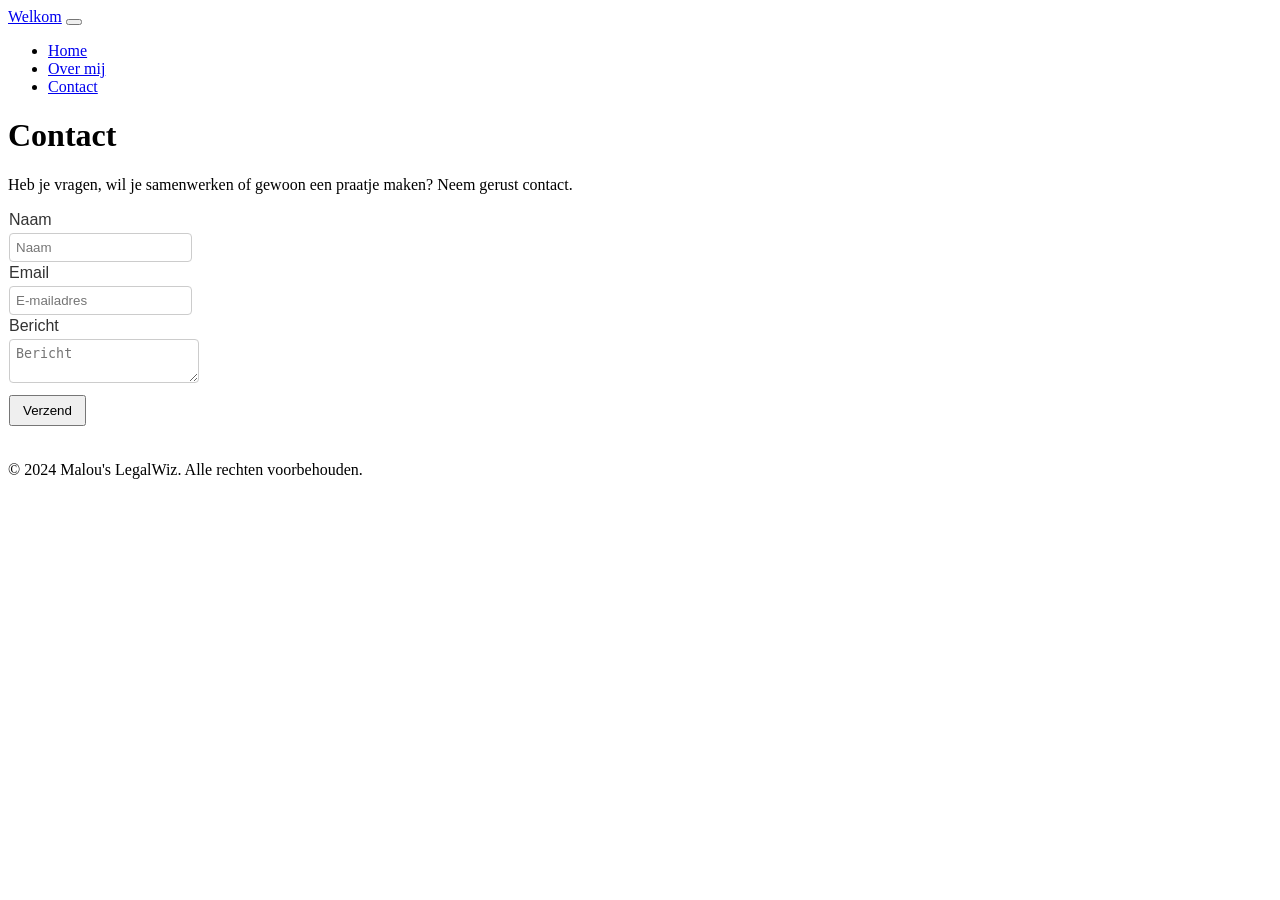
==== contact.html @ 7b3f56a3 "Add files via upload" ====
<!DOCTYPE html>
<html lang="en">
<head>
<!-- Verplichte metatags -->
<meta charset="utf-8">
<meta name="viewport" content="width=device-width, initial-scale=1">
<!-- Bootstrap-CSS -->
<link rel="stylesheet"
type="text/css"
href="css/bootstrap.rtl.css">
<title>Contact</title>
</head>
<body>
<nav class="navbar navbar-expand-lg navbar-dark bg-dark">
<div class="container-fluid">
<div class="col-sm">
<a class="navbar-brand" href="index.html">Welkom</a>
<button
class="navbar-toggler"
type="button"
data-bs-toggle="collapse"
data-bs-target="#navbarNav"
aria-controls="navbarNav"
aria-expanded="false"
aria-label="Toggle navigation">
<span class="navbar-toggler-icon"></span>
</button>
<div class="collapse navbar-collapse" id="navbarNav">
<ul class="navbar-nav">
<li class="nav-item">
<a class="nav-link active" aria-current="page" href="index.html">Home</a>
</li>
<li class="nav-item">
<a class="nav-link" href="overmij.html">Over mij</a>
</li>
<li class="nav-item">
<a class="nav-link" href="contact.html">Contact</a>
</li>
</ul>
</div>
</div>
</div>
</nav>
<div class="container">
<div class="col-sm">
<p><h1>Contact</h1></p>
<p>Heb je vragen, wil je samenwerken of gewoon een praatje maken? Neem gerust contact.</p>
<table class="Form">
  <link rel="stylesheet" href="stijl.css">
    <form> 
    <tr>
      <td>Naam <input type="text" placeholder="Naam" /></td>
    </tr>
    <tr>
      <td>Email <input type="email" placeholder="E-mailadres" /></td>
    </tr>
    <tr>
      <td>Bericht <textarea placeholder="Bericht"></textarea></td>
    </tr>
    <tr>
      <td><button type="submit">Verzend</button></td>
    </tr>
  </form>
</table>
<br>
</div>
</div>
<footer class="bg-dark text-light text-left p-2">
<p>&copy; 2024 Malou's LegalWiz. Alle rechten voorbehouden.</p>
</footer>
<!-- Bootstrap-JavaScript-->
<script src="js/bootstrap.rtl.js"></script>
</body>
</html>
---- stijl.css ----
.Form {
    color: #333; 
    font-family: Arial, sans-serif;
    border-collapse: collapse;
}

.Form input, .Form textarea {
    padding: 6px;
    margin-top: 4px;
    border: 1px solid #ccc;
    border-radius: 4px;
    display: block; 
}

.Form button {
    margin-top: 10px;
    padding: 6px 12px;
    cursor: pointer;
}
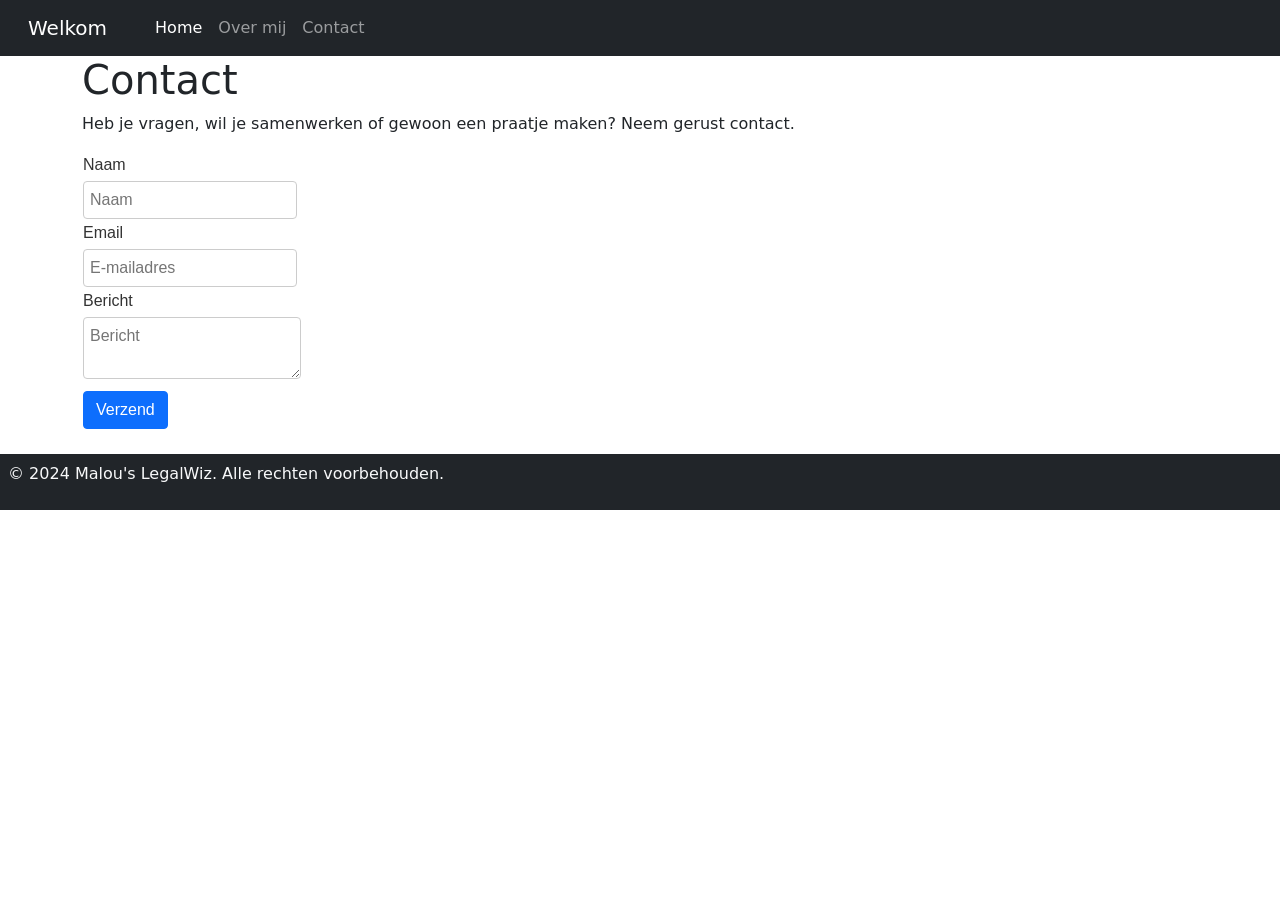
==== commit f9351fcb: "Revise contact.html for improved form layout Updated the contact form structure and styling." ====
--- a/contact.html
+++ b/contact.html
@@ -1,67 +1,55 @@
 <!DOCTYPE html>
-<html lang="en">
+<html lang="nl">
 <head>
 <!-- Verplichte metatags -->
 <meta charset="utf-8">
 <meta name="viewport" content="width=device-width, initial-scale=1">
 <!-- Bootstrap-CSS -->
-<link rel="stylesheet"
-type="text/css"
-href="css/bootstrap.rtl.css">
-<title>Contact</title>
+<link rel="stylesheet" type="text/css" href="css/bootstrap.rtl.css">
+<link rel="stylesheet" href="stijl.css">
+<title>Homepage</title>
 </head>
 <body>
-<nav class="navbar navbar-expand-lg navbar-dark bg-dark">
-<div class="container-fluid">
-<div class="col-sm">
-<a class="navbar-brand" href="index.html">Welkom</a>
-<button
-class="navbar-toggler"
-type="button"
-data-bs-toggle="collapse"
-data-bs-target="#navbarNav"
-aria-controls="navbarNav"
-aria-expanded="false"
-aria-label="Toggle navigation">
-<span class="navbar-toggler-icon"></span>
-</button>
+    <nav class="navbar navbar-expand-lg navbar-dark bg-dark">
+    <div class="container-fluid">
+    <a class="navbar-brand" href="index.html">Welkom</a>
+
 <div class="collapse navbar-collapse" id="navbarNav">
-<ul class="navbar-nav">
-<li class="nav-item">
-<a class="nav-link active" aria-current="page" href="index.html">Home</a>
-</li>
-<li class="nav-item">
-<a class="nav-link" href="overmij.html">Over mij</a>
-</li>
-<li class="nav-item">
-<a class="nav-link" href="contact.html">Contact</a>
-</li>
-</ul>
+    <ul class="navbar-nav">
+        <li class="nav-item">
+        <a class="nav-link active" aria-current="page" href="index.html">Home</a>
+        </li>
+        <li class="nav-item">
+        <a class="nav-link" href="overmij.html">Over mij</a>
+        </li>
+        <li class="nav-item">
+        <a class="nav-link" href="contact.html">Contact</a>
+        </li>
+    </ul>
 </div>
-</div>
-</div>
-</nav>
+    </div>
+    </nav>
 <div class="container">
 <div class="col-sm">
-<p><h1>Contact</h1></p>
+<h1>Contact</h1>
 <p>Heb je vragen, wil je samenwerken of gewoon een praatje maken? Neem gerust contact.</p>
+                
+<form action="#" method="POST"> 
 <table class="Form">
-  <link rel="stylesheet" href="stijl.css">
-    <form> 
-    <tr>
-      <td>Naam <input type="text" placeholder="Naam" /></td>
-    </tr>
-    <tr>
-      <td>Email <input type="email" placeholder="E-mailadres" /></td>
-    </tr>
-    <tr>
-      <td>Bericht <textarea placeholder="Bericht"></textarea></td>
-    </tr>
-    <tr>
-      <td><button type="submit">Verzend</button></td>
-    </tr>
-  </form>
+<tr>
+  <td>Naam <input type="text" placeholder="Naam"></td>
+</tr>
+<tr>
+  <td>Email <input type="email" placeholder="E-mailadres"></td>
+</tr>
+<tr>
+  <td>Bericht <textarea placeholder="Bericht"></textarea></td>
+</tr>
+<tr>
+  <td><button type="submit" class="btn btn-primary">Verzend</button></td>
+</tr>
 </table>
+</form>
 <br>
 </div>
 </div>
@@ -71,4 +59,4 @@
 <!-- Bootstrap-JavaScript-->
 <script src="js/bootstrap.rtl.js"></script>
 </body>
-</html>+</html>
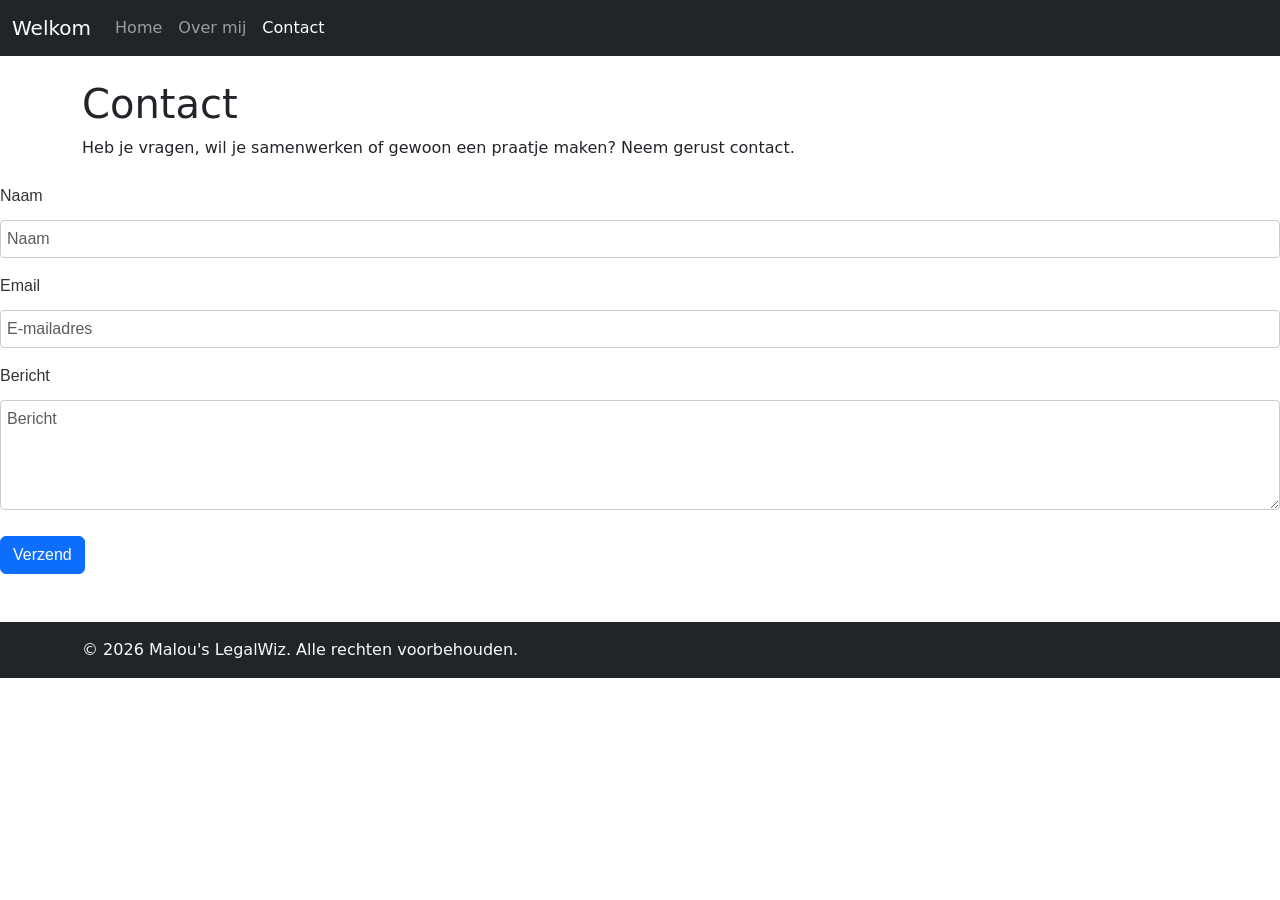
==== commit b9d50928: "Refactor contact.html for Bootstrap 5 compatibility Updated the contact page to use Bootstrap 5 and " ====
--- a/contact.html
+++ b/contact.html
@@ -1,62 +1,67 @@
 <!DOCTYPE html>
 <html lang="nl">
 <head>
-<!-- Verplichte metatags -->
-<meta charset="utf-8">
-<meta name="viewport" content="width=device-width, initial-scale=1">
-<!-- Bootstrap-CSS -->
-<link rel="stylesheet" type="text/css" href="css/bootstrap.rtl.css">
-<link rel="stylesheet" href="stijl.css">
-<title>Homepage</title>
+    <meta charset="utf-8">
+    <meta name="viewport" content="width=device-width, initial-scale=1">
+    <link href="https://cdn.jsdelivr.net/npm/bootstrap@5.3.3/dist/css/bootstrap.min.css" rel="stylesheet">
+    <link rel="stylesheet" href="stijl.css">
+    <title>Contact</title>
 </head>
 <body>
-    <nav class="navbar navbar-expand-lg navbar-dark bg-dark">
+  <nav class="navbar navbar-expand-lg navbar-dark bg-dark">
     <div class="container-fluid">
-    <a class="navbar-brand" href="index.html">Welkom</a>
+      <a class="navbar-brand" href="index.html">Welkom</a>
+            
+      <button class="navbar-toggler" type="button" data-bs-toggle="collapse" data-bs-target="#navbarNav" aria-controls="navbarNav" aria-expanded="false" aria-label="Toggle navigation">
+        <span class="navbar-toggler-icon"></span>
+      </button>
 
-<div class="collapse navbar-collapse" id="navbarNav">
-    <ul class="navbar-nav">
-        <li class="nav-item">
-        <a class="nav-link active" aria-current="page" href="index.html">Home</a>
-        </li>
-        <li class="nav-item">
-        <a class="nav-link" href="overmij.html">Over mij</a>
-        </li>
-        <li class="nav-item">
-        <a class="nav-link" href="contact.html">Contact</a>
-        </li>
-    </ul>
-</div>
+      <div class="collapse navbar-collapse" id="navbarNav">
+        <ul class="navbar-nav">
+          <li class="nav-item">
+            <a class="nav-link" href="index.html">Home</a>
+          </li>
+          <li class="nav-item">
+            <a class="nav-link" href="overmij.html">Over mij</a>
+          </li>
+          <li class="nav-item">
+            <a class="nav-link active" aria-current="page" href="contact.html">Contact</a>
+          </li>
+        </ul>
+      </div>
     </div>
-    </nav>
-<div class="container">
-<div class="col-sm">
-<h1>Contact</h1>
-<p>Heb je vragen, wil je samenwerken of gewoon een praatje maken? Neem gerust contact.</p>
-                
-<form action="#" method="POST"> 
-<table class="Form">
-<tr>
-  <td>Naam <input type="text" placeholder="Naam"></td>
-</tr>
-<tr>
-  <td>Email <input type="email" placeholder="E-mailadres"></td>
-</tr>
-<tr>
-  <td>Bericht <textarea placeholder="Bericht"></textarea></td>
-</tr>
-<tr>
-  <td><button type="submit" class="btn btn-primary">Verzend</button></td>
-</tr>
-</table>
-</form>
-<br>
-</div>
-</div>
-<footer class="bg-dark text-light text-left p-2">
-<p>&copy; 2024 Malou's LegalWiz. Alle rechten voorbehouden.</p>
-</footer>
-<!-- Bootstrap-JavaScript-->
-<script src="js/bootstrap.rtl.js"></script>
+  </nav>
+
+  <div class="container-sm my-4">
+    <h1>Contact</h1>
+    <p>Heb je vragen, wil je samenwerken of gewoon een praatje maken? Neem gerust contact.</p>
+  </div>
+                  
+  <form action="#" method="POST" class="Form"> 
+    <div class="mb-3">
+        <label for="naam-input" class="form-label">Naam</label>
+        <input type="text" class="form-control" id="naam-input" placeholder="Naam">
+    </div>
+    
+    <div class="mb-3">
+        <label for="email-input" class="form-label">Email</label>
+        <input type="email" class="form-control" id="email-input" placeholder="E-mailadres">
+    </div>
+    
+    <div class="mb-3">
+        <label for="bericht-input" class="form-label">Bericht</label>
+        <textarea class="form-control" id="bericht-input" rows="4" placeholder="Bericht"></textarea>
+    </div>
+    
+    <button type="submit" class="btn btn-primary">Verzend</button>
+  </form>
+
+  <footer class="bg-dark text-light text-start p-3 mt-5">
+    <div class="container">
+      <p class="m-0">&copy; 2026 Malou's LegalWiz. Alle rechten voorbehouden.</p>
+   </div>
+ </footer>
+
+  <script src="https://cdn.jsdelivr.net/npm/bootstrap@5.3.3/dist/js/bootstrap.bundle.min.js"></script>
 </body>
 </html>
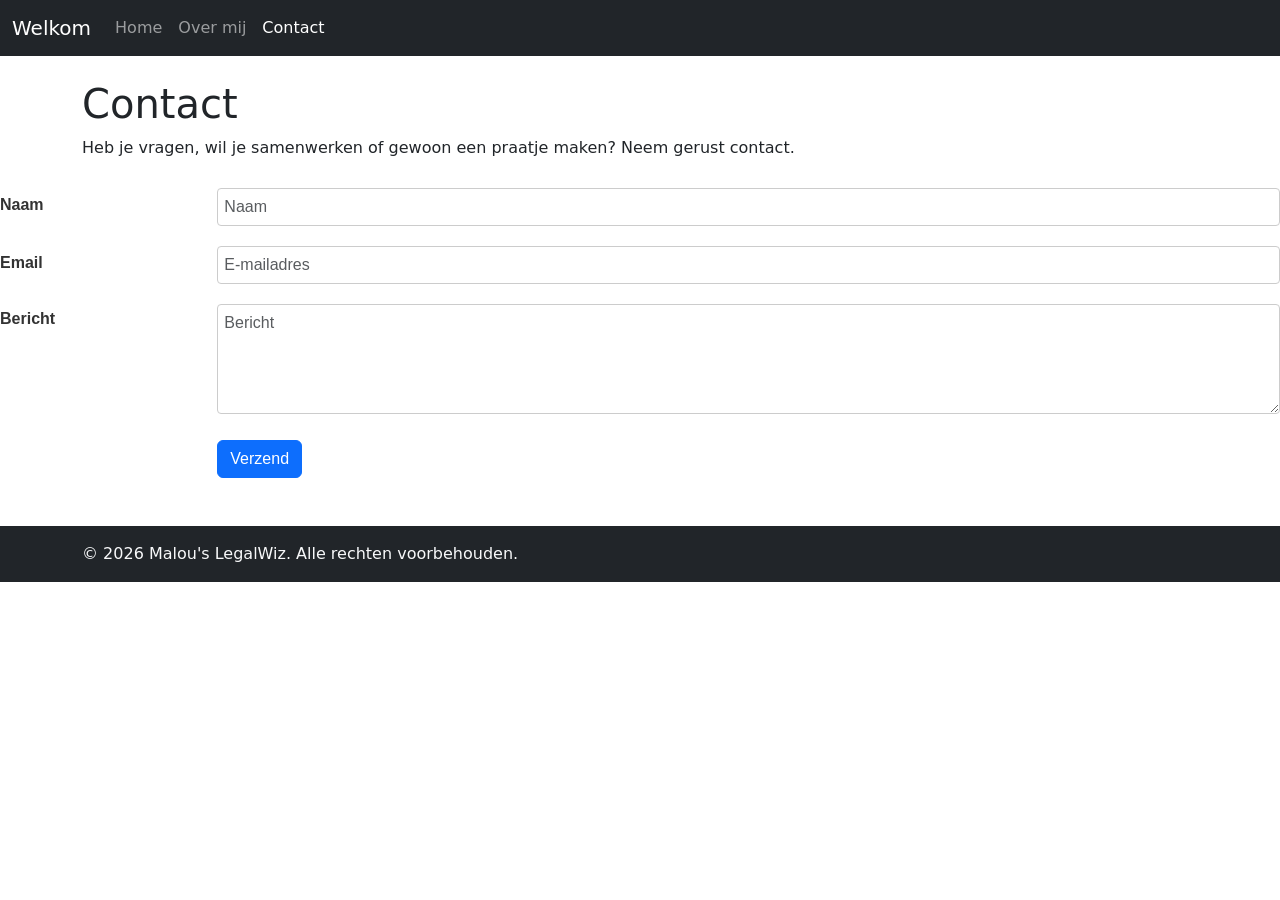
==== commit 5014843d: "Refactor contact form layout with Bootstrap grid Updated the contact form layout to use Bootstrap's " ====
--- a/contact.html
+++ b/contact.html
@@ -36,24 +36,35 @@
     <h1>Contact</h1>
     <p>Heb je vragen, wil je samenwerken of gewoon een praatje maken? Neem gerust contact.</p>
   </div>
-                  
+
   <form action="#" method="POST" class="Form"> 
-    <div class="mb-3">
-        <label for="naam-input" class="form-label">Naam</label>
+    <div class="row mb-3 align-items-center">
+      <label for="naam-input" class="col-sm-2 col-form-label fw-bold">Naam</label>
+      <div class="col-sm-10">
         <input type="text" class="form-control" id="naam-input" placeholder="Naam">
+      </div>
     </div>
-    
-    <div class="mb-3">
-        <label for="email-input" class="form-label">Email</label>
+      
+    <div class="row mb-3 align-items-center">
+      <label for="email-input" class="col-sm-2 col-form-label fw-bold">Email</label>
+      <div class="col-sm-10">
         <input type="email" class="form-control" id="email-input" placeholder="E-mailadres">
+      </div>
     </div>
-    
-    <div class="mb-3">
-        <label for="bericht-input" class="form-label">Bericht</label>
+      
+    <div class="row mb-3">
+      <label for="bericht-input" class="col-sm-2 col-form-label fw-bold">Bericht</label>
+      <div class="col-sm-10">
         <textarea class="form-control" id="bericht-input" rows="4" placeholder="Bericht"></textarea>
+      </div>
     </div>
-    
-    <button type="submit" class="btn btn-primary">Verzend</button>
+      
+    <div class="row">
+      <div class="col-sm-10 offset-sm-2">
+        <button type="submit" class="btn btn-primary">Verzend</button>
+      </div>
+    </div>
+
   </form>
 
   <footer class="bg-dark text-light text-start p-3 mt-5">
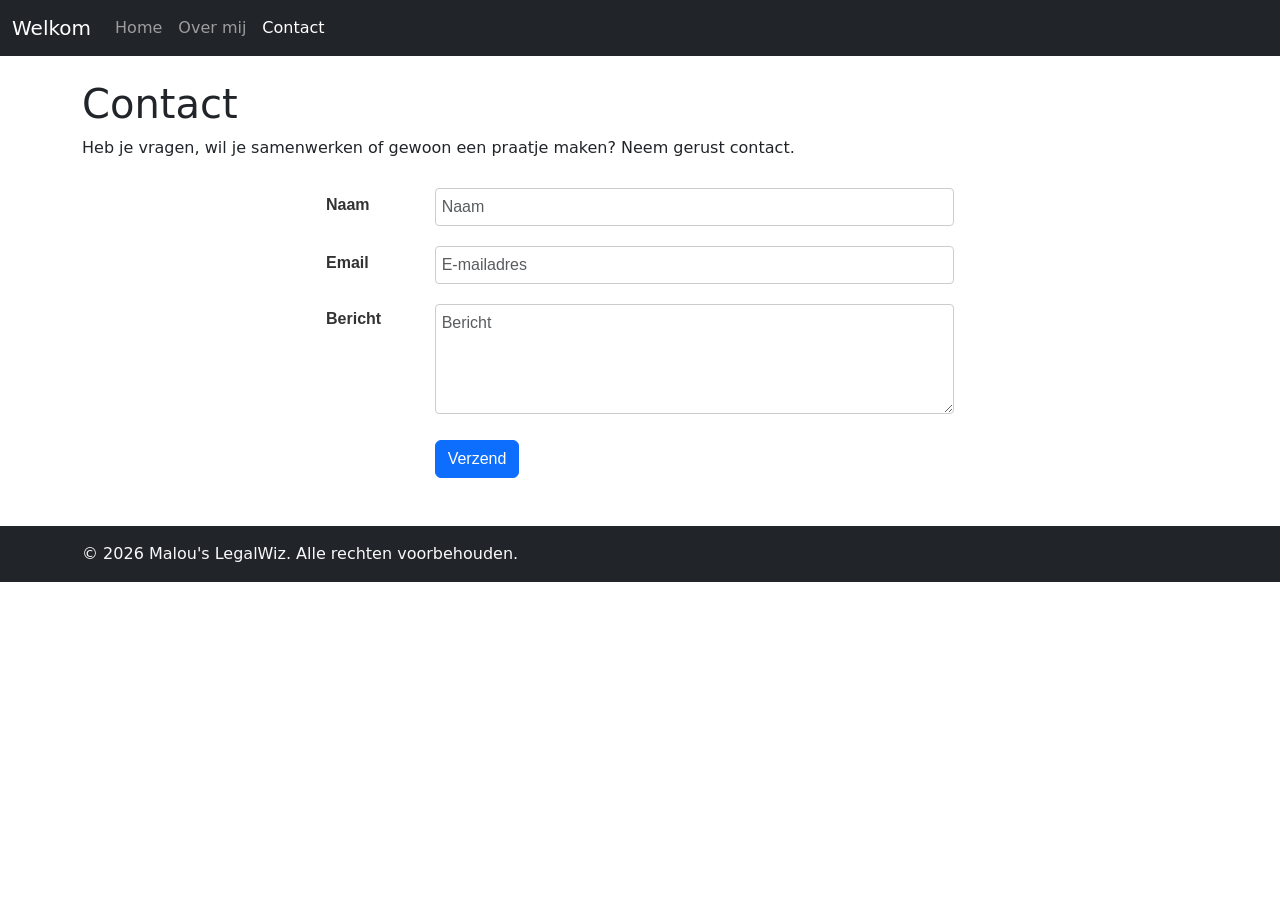
==== commit 50c03315: "Improve contact form layout and responsiveness Adjusted form layout for better responsiveness and ce" ====
--- a/contact.html
+++ b/contact.html
@@ -37,36 +37,39 @@
     <p>Heb je vragen, wil je samenwerken of gewoon een praatje maken? Neem gerust contact.</p>
   </div>
 
-  <form action="#" method="POST" class="Form"> 
-    <div class="row mb-3 align-items-center">
-      <label for="naam-input" class="col-sm-2 col-form-label fw-bold">Naam</label>
-      <div class="col-sm-10">
-        <input type="text" class="form-control" id="naam-input" placeholder="Naam">
-      </div>
+  <div class="row justify-content-center">
+    <div class="col-md-8 col-lg-6">
+      <form action="#" method="POST" class="Form"> 
+        <div class="row mb-3 align-items-center">
+          <label for="naam-input" class="col-sm-2 col-form-label fw-bold">Naam</label>
+          <div class="col-sm-10">
+            <input type="text" class="form-control" id="naam-input" placeholder="Naam">
+          </div>
+        </div>
+          
+        <div class="row mb-3 align-items-center">
+          <label for="email-input" class="col-sm-2 col-form-label fw-bold">Email</label>
+          <div class="col-sm-10">
+            <input type="email" class="form-control" id="email-input" placeholder="E-mailadres">
+          </div>
+        </div>
+          
+        <div class="row mb-3">
+          <label for="bericht-input" class="col-sm-2 col-form-label fw-bold">Bericht</label>
+          <div class="col-sm-10">
+            <textarea class="form-control" id="bericht-input" rows="4" placeholder="Bericht"></textarea>
+          </div>
+        </div>
+          
+        <div class="row">
+          <div class="col-sm-10 offset-sm-2">
+            <button type="submit" class="btn btn-primary">Verzend</button>
+          </div>
+          </div>
+      </form>
     </div>
-      
-    <div class="row mb-3 align-items-center">
-      <label for="email-input" class="col-sm-2 col-form-label fw-bold">Email</label>
-      <div class="col-sm-10">
-        <input type="email" class="form-control" id="email-input" placeholder="E-mailadres">
-      </div>
-    </div>
-      
-    <div class="row mb-3">
-      <label for="bericht-input" class="col-sm-2 col-form-label fw-bold">Bericht</label>
-      <div class="col-sm-10">
-        <textarea class="form-control" id="bericht-input" rows="4" placeholder="Bericht"></textarea>
-      </div>
-    </div>
-      
-    <div class="row">
-      <div class="col-sm-10 offset-sm-2">
-        <button type="submit" class="btn btn-primary">Verzend</button>
-      </div>
-    </div>
-
-  </form>
-
+  </div>
+  
   <footer class="bg-dark text-light text-start p-3 mt-5">
     <div class="container">
       <p class="m-0">&copy; 2026 Malou's LegalWiz. Alle rechten voorbehouden.</p>
